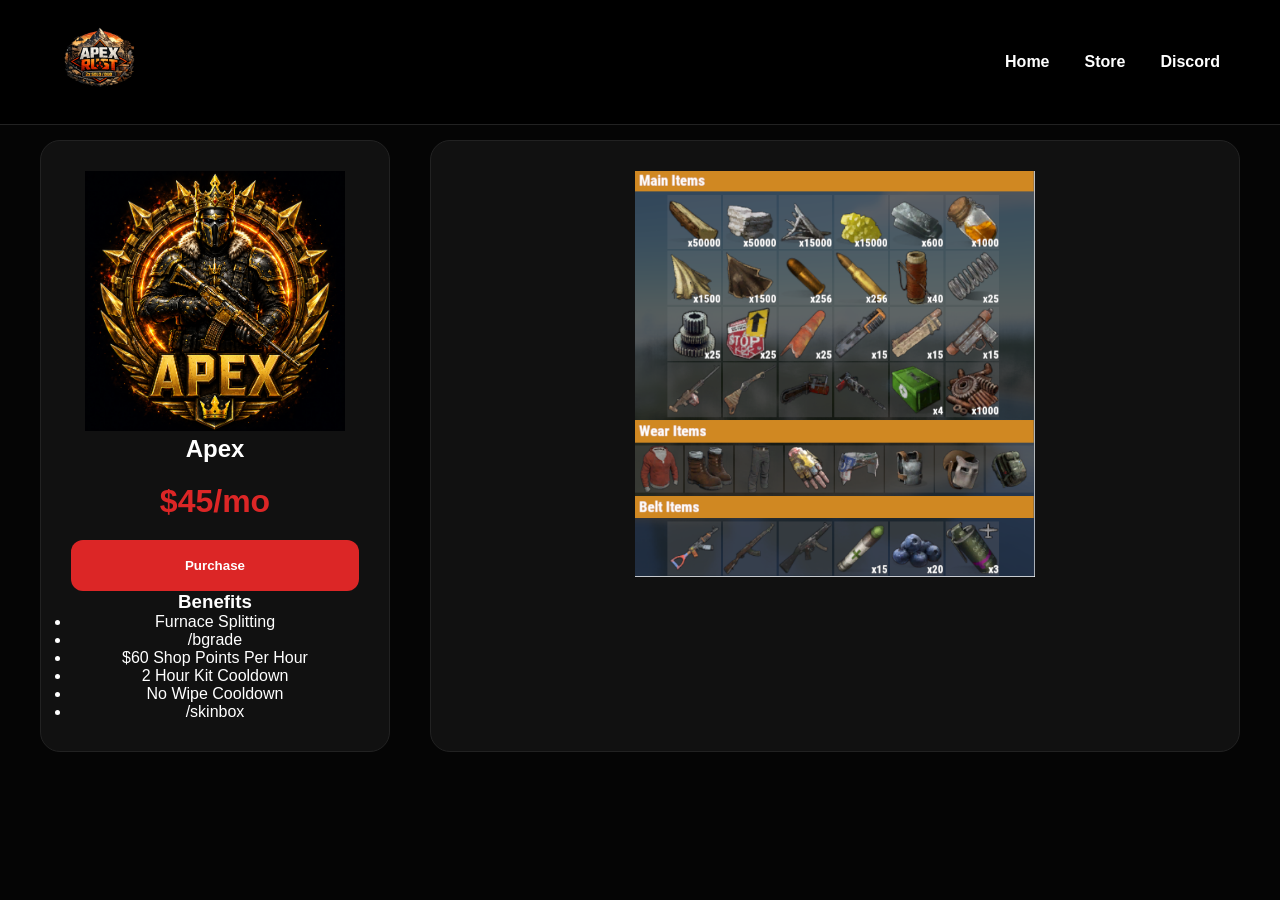
==== apex-monthly.html @ a1e421fc "Rename apex-monthly to apex-monthly.html" ====
<!DOCTYPE html>

<html lang="en">
<head>
    <meta charset="UTF-8">
    <meta name="viewport" content="width=device-width, initial-scale=1.0">
    <title>Apex Kit - Apex Rust</title>
    <link rel="stylesheet" href="style.css">
</head>
<body>


<nav class="navbar">
    <a href="index.html">
        <img src="images/logo.png" alt="Apex Rust" class="nav-logo">
    </a>

    <div class="nav-links">
        <a href="index.html">Home</a>
        <a href="store.html">Store</a>
        <a href="#">Discord</a>
    </div>
</nav>

<section class="kit-page">

    <div class="kit-sidebar">

        <img src="images/apex-rank.png" alt="Apex Rank">

        <h1>Apex</h1>

        <div class="kit-price">$45/mo</div>

        <button class="purchase-btn">
            Purchase
        </button>

        <div class="sidebar-benefits">

            <h3>Benefits</h3>

            <ul>
                <li>Furnace Splitting</li>
                <li>/bgrade</li>
                <li>$60 Shop Points Per Hour</li>
                <li>2 Hour Kit Cooldown</li>
                <li>No Wipe Cooldown</li>
                <li>/skinbox</li>
            </ul>

        </div>

    </div>

    <div class="kit-content">
        <img src="images/apex-items1.png" alt="Apex Kit" class="kit-preview">
    </div>

</section>


</body>
</html>
---- style.css ----
*{
    margin:0;
    padding:0;
    box-sizing:border-box;
}

body{
    background:#050505;
    color:#ffffff;
    font-family:Arial, Helvetica, sans-serif;
}

/* NAVBAR */

.navbar{
    position:fixed;
    top:0;
    left:0;
    width:100%;
    padding:20px 60px;
    display:flex;
    justify-content:space-between;
    align-items:center;
    background:rgba(0,0,0,0.85);
    backdrop-filter:blur(12px);
    border-bottom:1px solid #222;
    z-index:1000;
}

.nav-logo{
    width:80px;
}

.nav-links{
    display:flex;
    gap:35px;
}

.nav-links a{
    color:white;
    text-decoration:none;
    font-weight:600;
    transition:.3s;
}

.nav-links a:hover{
    color:#dc2626;
}

/* HOME PAGE */

.hero{
    min-height:100vh;
    display:flex;
    justify-content:center;
    align-items:center;
    text-align:center;
    padding:120px 20px 20px;
}

.hero-content{
    display:flex;
    flex-direction:column;
    align-items:center;
}

.logo{
    width:420px;
    max-width:90%;
    margin-bottom:25px;
    filter:drop-shadow(0 0 25px rgba(220,38,38,.5));
}

.hero h1{
    font-size:5rem;
    margin-bottom:15px;
}

.hero p{
    font-size:1.2rem;
    color:#c0c0c0;
    margin-bottom:35px;
}

.hero-buttons{
    display:flex;
    gap:15px;
}

.btn{
    background:#dc2626;
    color:white;
    text-decoration:none;
    padding:15px 35px;
    border-radius:12px;
    font-weight:bold;
    transition:.3s;
}

.btn:hover{
    background:#ef4444;
    transform:translateY(-3px);
}

.secondary-btn{
    background:#1a1a1a;
    border:1px solid #333;
}

.secondary-btn:hover{
    background:#242424;
}

/* STORE */

.store-header{
    padding-top:140px;
    text-align:center;
    margin-bottom:40px;
}

.store-header h1{
    font-size:4rem;
    margin-bottom:10px;
}

.store-header p{
    color:#b0b0b0;
}

/* TABS */

.store-tabs{
    display:flex;
    justify-content:center;
    gap:15px;
    margin-bottom:40px;
}

.tab-btn{
    background:#111;
    border:2px solid #dc2626;
    color:white;
    padding:12px 25px;
    border-radius:10px;
    cursor:pointer;
    font-weight:bold;
    transition:.3s;
}

.tab-btn:hover{
    background:#dc2626;
}

.tab-btn.active{
    background:#dc2626;
}

/* STORE GRID */

.store-grid{
    display:flex;
    justify-content:center;
    gap:30px;
    flex-wrap:wrap;
    max-width:1600px;
    margin:0 auto;
    padding:20px;
}

.store-card{
    width:320px;
    background:#111111;
    border:1px solid #222;
    border-radius:20px;
    padding:25px;
    text-align:center;
    transition:.3s;
}

.store-card:hover{
    transform:translateY(-8px);
    border-color:#dc2626;
    box-shadow:0 0 25px rgba(220,38,38,.4);
}

.store-card img{
    width:100%;
    max-width:280px;
    display:block;
    margin:0 auto;
}

.store-card h2{
    margin:20px 0 10px;
}

.price{
    color:#dc2626;
    font-size:2rem;
    font-weight:bold;
    margin-bottom:20px;
}

.view-btn{
    display:inline-block;
    background:#dc2626;
    color:white;
    text-decoration:none;
    padding:12px 30px;
    border-radius:12px;
    font-weight:bold;
    transition:.3s;
}

.view-btn:hover{
    background:#ef4444;
}

/* KIT PAGES */

.kit-page{
    max-width:1400px;
    margin:140px auto 50px;
    display:grid;
    grid-template-columns:350px 1fr;
    gap:40px;
    padding:0 40px;
}

.kit-sidebar{
    background:#111111;
    border:1px solid #222;
    border-radius:20px;
    padding:30px;
    text-align:center;
}

.kit-sidebar img{
    width:100%;
    max-width:260px;
}

.kit-price{
    font-size:2rem;
    color:#dc2626;
    font-weight:bold;
    margin:20px 0;
}

.purchase-btn{
    width:100%;
    padding:18px;
    border:none;
    border-radius:12px;
    background:#dc2626;
    color:white;
    font-weight:bold;
    cursor:pointer;
}

.purchase-btn:hover{
    background:#ef4444;
}

.kit-content{
    background:#111111;
    border:1px solid #222;
    border-radius:20px;
    padding:30px;
}

.kit-preview{
    width:auto;
    max-width:400px;
    display:block;
    margin:auto;
}

.kit-perks{
    max-width:1400px;
    margin:0 auto 80px;
    background:#111111;
    border:1px solid #222;
    border-radius:20px;
    padding:40px;
}

/* MOBILE */

@media(max-width:900px){

    .hero h1{
        font-size:3rem;
    }

    .logo{
        width:280px;
    }

    .kit-page{
        grid-template-columns:1fr;
    }

    .navbar{
        padding:15px 20px;
    }

    .nav-links{
        gap:15px;
    }
}
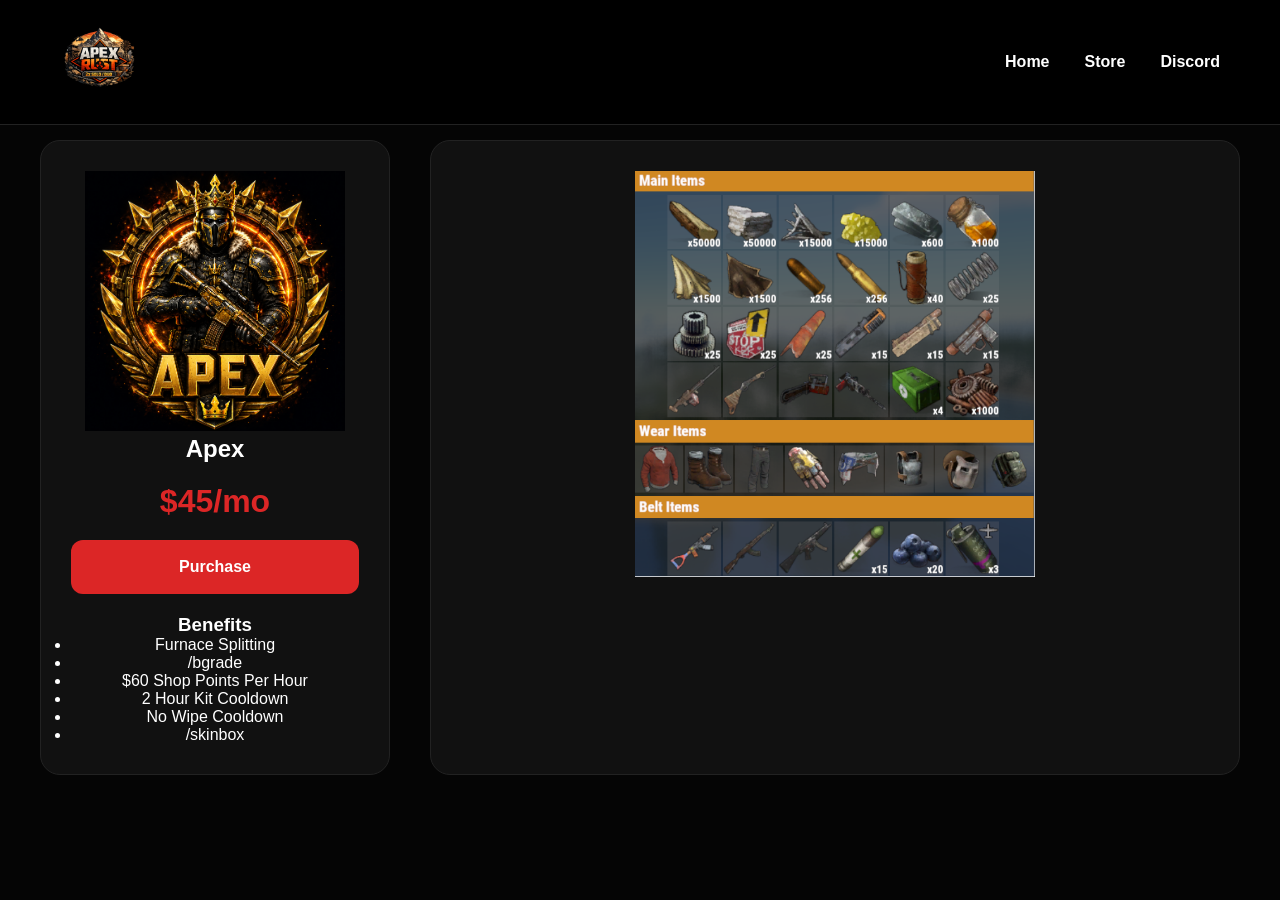
==== commit 2e12a8c4: "Update apex-monthly.html" ====
--- a/apex-monthly.html
+++ b/apex-monthly.html
@@ -32,9 +32,11 @@
 
         <div class="kit-price">$45/mo</div>
 
-        <button class="purchase-btn">
-            Purchase
-        </button>
+        <a href="https://apex-rust-store.tebex.io/package/7508136"
+   target="_blank"
+   class="purchase-btn">
+   Purchase
+</a>
 
         <div class="sidebar-benefits">
 
--- a/style.css
+++ b/style.css
@@ -249,6 +249,7 @@
 }
 
 .purchase-btn{
+    display:block;
     width:100%;
     padding:18px;
     border:none;
@@ -257,6 +258,11 @@
     color:white;
     font-weight:bold;
     cursor:pointer;
+
+    text-align:center;
+    text-decoration:none;
+    box-sizing:border-box;
+    margin:20px 0;
 }
 
 .purchase-btn:hover{
